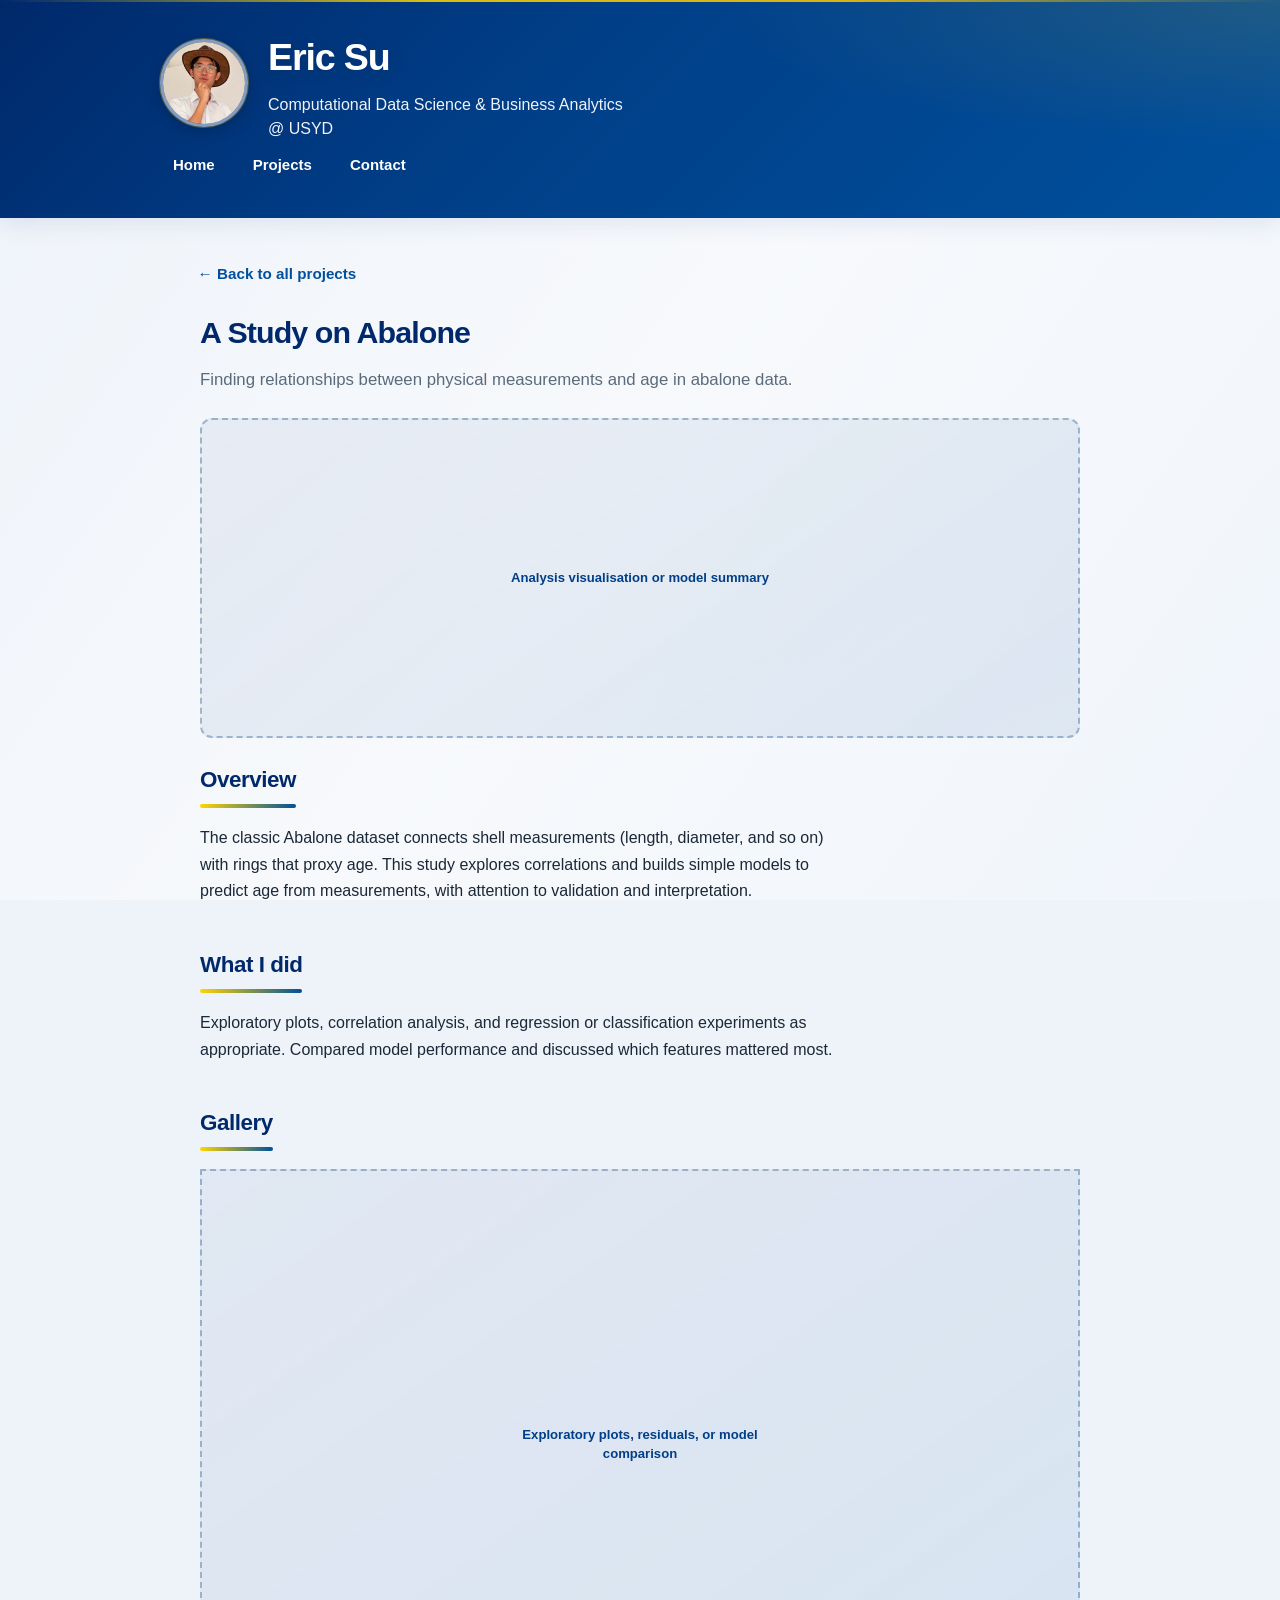
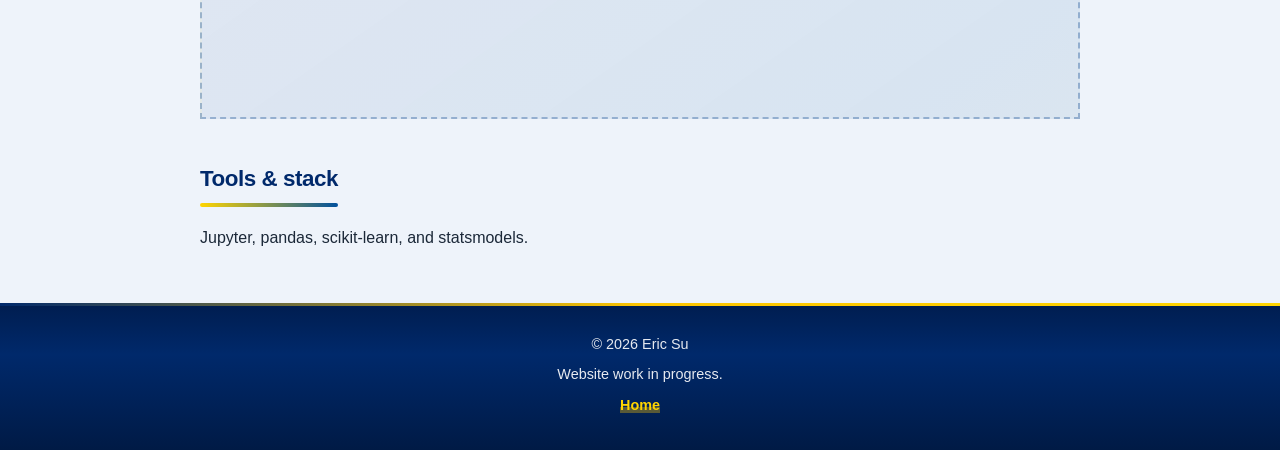
==== projects/abalone-study.html @ 63242b43 "Reformatted styling" ====
<!DOCTYPE html>
<html lang="en">
<head>
  <meta charset="UTF-8" />
  <meta name="viewport" content="width=device-width, initial-scale=1.0" />
  <title>A Study on Abalone | Eric Su</title>
  <link rel="stylesheet" href="../style.css" />
</head>
<body class="site">
  <a class="skip-link" href="#main">Skip to content</a>

  <header class="site-header">
    <div class="site-header-inner">
      <div class="site-header-brand">
        <img
          class="site-avatar"
          src="../Images/pfp.png"
          alt="Eric Su"
          width="96"
          height="96"
          decoding="async"
        />
        <div class="site-header-text">
          <h1 class="site-title">Eric Su</h1>
          <p class="site-tagline">Computational Data Science &amp; Business Analytics @ USYD</p>
        </div>
      </div>
      <nav class="nav-main" aria-label="Primary">
        <a href="../index.html">Home</a>
        <a href="../index.html#projects">Projects</a>
        <a href="../index.html#contact">Contact</a>
      </nav>
    </div>
  </header>

  <main id="main">
    <nav class="back-nav" aria-label="Breadcrumb">
      <a href="../index.html#projects">← Back to all projects</a>
    </nav>

    <h1 class="page-title">A Study on Abalone</h1>
    <p class="detail-lead">
      Finding relationships between physical measurements and age in abalone data.
    </p>

    <div class="img-placeholder img-placeholder--hero" role="img" aria-label="Featured visual: analysis or modelling output">
      <span>Analysis visualisation or model summary</span>
    </div>

    <section>
      <h2>Overview</h2>
      <p>
        The classic Abalone dataset connects shell measurements (length, diameter, and so on) with rings that proxy age.
        This study explores correlations and builds simple models to predict age from measurements, with attention to
        validation and interpretation.
      </p>
    </section>

    <section>
      <h2>What I did</h2>
      <p>
        Exploratory plots, correlation analysis, and regression or classification experiments as appropriate. Compared
        model performance and discussed which features mattered most.
      </p>
    </section>

    <section>
      <h2>Gallery</h2>
      <div class="img-placeholder" role="img" aria-label="Additional figures: exploratory plots or diagnostics">
        <span>Exploratory plots, residuals, or model comparison</span>
      </div>
    </section>

    <section>
      <h2>Tools &amp; stack</h2>
      <p>Jupyter, pandas, scikit-learn, and statsmodels.</p>
    </section>
  </main>

  <footer class="site-footer">
    <p>© 2026 Eric Su</p>
    <p>Website work in progress.</p>
    <p><a href="../index.html">Home</a></p>
  </footer>
</body>
</html>
---- style.css ----
/* Portfolio — navy & gold + lightweight motion (CSS only, GPU-friendly) */
:root {
  --color-navy-deep: #00296b;
  --color-navy: #003f88;
  --color-blue: #00509d;
  --color-gold: #fdc500;
  --color-gold-bright: #ffd500;
  --color-white: #ffffff;
  --color-off-white: #eef3fa;
  --color-muted: #5a6b7d;
  --color-text: #1b2838;
  --font-sans: "Helvetica Neue", Helvetica, Arial, sans-serif;
  --radius: 12px;
  --radius-lg: 16px;
  --shadow: 0 4px 24px rgba(0, 41, 107, 0.1);
  --shadow-hover: 0 18px 40px rgba(0, 41, 107, 0.14);
  --ease-out: cubic-bezier(0.22, 1, 0.36, 1);
  --ease-spring: cubic-bezier(0.34, 1.56, 0.64, 1);
}

@keyframes fade-rise {
  from {
    opacity: 0;
    transform: translateY(12px);
  }
  to {
    opacity: 1;
    transform: translateY(0);
  }
}

@keyframes header-glow {
  0%,
  100% {
    opacity: 0.35;
  }
  50% {
    opacity: 0.55;
  }
}

@keyframes gradient-pan {
  0% {
    background-position: 0% 50%;
  }
  50% {
    background-position: 100% 50%;
  }
  100% {
    background-position: 0% 50%;
  }
}

@keyframes shimmer {
  0% {
    transform: translateX(-100%);
  }
  100% {
    transform: translateX(100%);
  }
}

@keyframes dash-pulse {
  0%,
  100% {
    border-color: rgba(0, 63, 136, 0.28);
  }
  50% {
    border-color: rgba(0, 80, 157, 0.45);
  }
}

@keyframes intro-line {
  from {
    transform: scaleX(0);
  }
  to {
    transform: scaleX(1);
  }
}

*,
*::before,
*::after {
  box-sizing: border-box;
}

@media (prefers-reduced-motion: no-preference) {
  html {
    scroll-behavior: smooth;
  }
}

body.site {
  font-family: var(--font-sans);
  color: var(--color-text);
  margin: 0;
  line-height: 1.65;
  min-height: 100vh;
  display: flex;
  flex-direction: column;
  background-color: var(--color-off-white);
  background-image:
    radial-gradient(ellipse 120% 80% at 100% -20%, rgba(0, 80, 157, 0.09), transparent 50%),
    radial-gradient(ellipse 100% 60% at -10% 50%, rgba(253, 197, 0, 0.07), transparent 45%),
    repeating-linear-gradient(
      -8deg,
      transparent,
      transparent 48px,
      rgba(0, 63, 136, 0.022) 48px,
      rgba(0, 63, 136, 0.022) 49px
    );
  background-size: 100% 100%, 100% 100%, 100% 100%;
  background-attachment: fixed;
}

@media (prefers-reduced-motion: no-preference) {
  body.site {
    background-image:
      linear-gradient(
        125deg,
        #eef3fa 0%,
        #f7f9fc 25%,
        #f0f5fb 50%,
        #fafbfd 75%,
        #eef3fa 100%
      ),
      radial-gradient(ellipse 120% 80% at 100% -20%, rgba(0, 80, 157, 0.09), transparent 50%),
      radial-gradient(ellipse 100% 60% at -10% 50%, rgba(253, 197, 0, 0.07), transparent 45%),
      repeating-linear-gradient(
        -8deg,
        transparent,
        transparent 48px,
        rgba(0, 63, 136, 0.022) 48px,
        rgba(0, 63, 136, 0.022) 49px
      );
    background-size: 200% 200%, 100% 100%, 100% 100%, 100% 100%;
    animation: gradient-pan 28s ease-in-out infinite;
  }
}

a:focus-visible,
button:focus-visible {
  outline: 3px solid var(--color-gold-bright);
  outline-offset: 2px;
}

.skip-link {
  position: absolute;
  left: -9999px;
  z-index: 999;
  padding: 0.75rem 1rem;
  background: var(--color-navy-deep);
  color: var(--color-white);
  text-decoration: none;
  border-radius: var(--radius);
  transition: transform 0.2s var(--ease-out);
}

.skip-link:focus {
  left: 1rem;
  top: 1rem;
}

.site-header {
  position: relative;
  overflow: hidden;
  background: linear-gradient(
    135deg,
    var(--color-navy-deep) 0%,
    var(--color-navy) 42%,
    var(--color-blue) 100%
  );
  color: var(--color-white);
  padding: 1.6rem clamp(1rem, 4vw, 2.5rem) 2rem;
  box-shadow: var(--shadow);
}

.site-header::before {
  content: "";
  position: absolute;
  inset: 0;
  background: radial-gradient(
    ellipse 80% 120% at 100% 0%,
    rgba(253, 197, 0, 0.12),
    transparent 55%
  );
  pointer-events: none;
}

@media (prefers-reduced-motion: no-preference) {
  .site-header::before {
    animation: header-glow 8s ease-in-out infinite;
  }
}

.site-header::after {
  content: "";
  position: absolute;
  top: 0;
  left: 0;
  right: 0;
  height: 2px;
  background: linear-gradient(
    90deg,
    transparent,
    var(--color-gold-bright),
    var(--color-gold),
    transparent
  );
  opacity: 0.85;
}

.site-header-inner {
  position: relative;
  z-index: 1;
  max-width: 960px;
  margin: 0 auto;
}

.site-header-brand {
  display: flex;
  flex-wrap: wrap;
  align-items: center;
  gap: 1.15rem 1.25rem;
  margin-bottom: 0.25rem;
}

.site-header-text {
  flex: 1;
  min-width: min(100%, 200px);
}

.site-avatar {
  width: 88px;
  height: 88px;
  border-radius: 50%;
  object-fit: cover;
  flex-shrink: 0;
  border: 3px solid rgba(255, 255, 255, 0.45);
  box-shadow:
    0 4px 16px rgba(0, 0, 0, 0.2),
    0 0 0 1px rgba(253, 197, 0, 0.35);
  background: rgba(255, 255, 255, 0.12);
}

@media (max-width: 380px) {
  .site-avatar {
    width: 72px;
    height: 72px;
  }
}

.site-title {
  margin: 0 0 0.35rem;
  font-size: clamp(1.75rem, 4vw, 2.35rem);
  font-weight: 700;
  letter-spacing: -0.03em;
  text-shadow: 0 2px 20px rgba(0, 0, 0, 0.12);
}

.site-tagline {
  margin: 0 0 1.35rem;
  opacity: 0.94;
  font-size: 1rem;
  max-width: 42ch;
  line-height: 1.5;
}

.nav-main {
  display: flex;
  flex-wrap: wrap;
  gap: 0.4rem 0.75rem;
  align-items: center;
}

.nav-main a {
  position: relative;
  color: var(--color-white);
  text-decoration: none;
  font-weight: 600;
  font-size: 0.9375rem;
  padding: 0.45rem 0.75rem;
  border-radius: 999px;
  border: 1px solid transparent;
  transition:
    background 0.25s var(--ease-out),
    border-color 0.25s var(--ease-out),
    transform 0.2s var(--ease-out);
}

.nav-main a::after {
  content: "";
  position: absolute;
  left: 50%;
  bottom: 0.2rem;
  width: 0;
  height: 2px;
  background: var(--color-gold-bright);
  border-radius: 1px;
  transform: translateX(-50%);
  transition: width 0.28s var(--ease-out);
}

.nav-main a:hover {
  background: rgba(255, 255, 255, 0.1);
  border-color: rgba(255, 213, 0, 0.45);
}

.nav-main a:hover::after {
  width: calc(100% - 1.5rem);
}

.nav-main a[aria-current="page"] {
  background: rgba(253, 197, 0, 0.22);
  border-color: rgba(253, 197, 0, 0.65);
}

.nav-main a[aria-current="page"]::after {
  width: calc(100% - 1.5rem);
}

main {
  flex: 1;
  width: 100%;
  max-width: 960px;
  margin: 0 auto;
  padding: 2.25rem clamp(1rem, 4vw, 2.5rem) 3.25rem;
}

@media (prefers-reduced-motion: no-preference) {
  main.content-reveal > section {
    animation: fade-rise 0.7s var(--ease-out) backwards;
  }

  main.content-reveal > section:nth-child(1) {
    animation-delay: 0.05s;
  }
  main.content-reveal > section:nth-child(2) {
    animation-delay: 0.12s;
  }
  main.content-reveal > section:nth-child(3) {
    animation-delay: 0.18s;
  }
  main.content-reveal > section:nth-child(4) {
    animation-delay: 0.24s;
  }
}

section {
  margin-bottom: 2.65rem;
  position: relative;
}

section:last-of-type {
  margin-bottom: 0;
}

section > h2 {
  position: relative;
  display: inline-block;
}

h2 {
  color: var(--color-navy-deep);
  font-size: 1.4rem;
  font-weight: 700;
  margin: 0 0 1.1rem;
  padding-bottom: 0.55rem;
  letter-spacing: -0.02em;
  border-bottom: none;
}

h2::after {
  content: "";
  position: absolute;
  left: 0;
  bottom: 0;
  height: 4px;
  width: 100%;
  background: linear-gradient(90deg, var(--color-gold-bright), var(--color-blue));
  border-radius: 2px;
  transform-origin: left center;
}

@media (prefers-reduced-motion: no-preference) {
  h2::after {
    transform: scaleX(0.25);
    animation: intro-line 0.85s var(--ease-out) 0.15s forwards;
  }

  section:nth-child(2) h2::after {
    animation-delay: 0.22s;
  }
  section:nth-child(3) h2::after {
    animation-delay: 0.28s;
  }
}

h3 {
  color: var(--color-navy);
  font-size: 1.08rem;
  font-weight: 650;
  margin: 0 0 0.5rem;
}

p {
  margin: 0 0 1rem;
  max-width: 72ch;
}

p:last-child {
  margin-bottom: 0;
}

a {
  color: var(--color-blue);
  font-weight: 600;
  transition: color 0.2s var(--ease-out);
}

a:hover {
  color: var(--color-navy-deep);
}

.contact-block a,
.site-footer a {
  position: relative;
  text-decoration: none;
  background: linear-gradient(transparent 60%, rgba(253, 197, 0, 0.35) 60%);
  transition: background 0.2s var(--ease-out);
}

.contact-block a:hover,
.site-footer a:hover {
  background: linear-gradient(transparent 45%, rgba(253, 197, 0, 0.55) 45%);
}

.project-grid {
  display: grid;
  grid-template-columns: repeat(auto-fill, minmax(280px, 1fr));
  gap: 1.35rem;
  margin-top: 1.35rem;
}

.project-card {
  position: relative;
  background: var(--color-white);
  border: 1px solid rgba(0, 63, 136, 0.12);
  border-radius: var(--radius-lg);
  overflow: hidden;
  box-shadow: var(--shadow);
  display: flex;
  flex-direction: column;
  transition:
    transform 0.35s var(--ease-out),
    box-shadow 0.35s var(--ease-out),
    border-color 0.25s var(--ease-out);
}

.project-card::before {
  content: "";
  position: absolute;
  left: 0;
  top: 0;
  bottom: 0;
  width: 4px;
  background: linear-gradient(180deg, var(--color-gold-bright), var(--color-blue));
  opacity: 0;
  transition: opacity 0.3s var(--ease-out);
}

.project-card:hover {
  transform: translateY(-6px);
  box-shadow: var(--shadow-hover);
  border-color: rgba(0, 80, 157, 0.22);
}

.project-card:hover::before {
  opacity: 1;
}

.project-card:focus-within {
  outline: 2px solid rgba(0, 80, 157, 0.35);
  outline-offset: 2px;
}

@media (prefers-reduced-motion: no-preference) {
  .project-grid .project-card {
    animation: fade-rise 0.65s var(--ease-out) backwards;
  }

  .project-grid .project-card:nth-child(1) {
    animation-delay: 0.18s;
  }
  .project-grid .project-card:nth-child(2) {
    animation-delay: 0.26s;
  }
  .project-grid .project-card:nth-child(3) {
    animation-delay: 0.34s;
  }
  .project-grid .project-card:nth-child(4) {
    animation-delay: 0.42s;
  }
  .project-grid .project-card:nth-child(5) {
    animation-delay: 0.5s;
  }
}

.project-card-body {
  padding: 1.1rem 1.2rem 1.3rem;
  flex: 1;
  display: flex;
  flex-direction: column;
}

.project-card-body p {
  flex: 1;
  font-size: 0.95rem;
  color: var(--color-muted);
  line-height: 1.58;
}

.project-card h3 {
  margin-bottom: 0.6rem;
}

.project-card h3 a {
  color: var(--color-navy-deep);
  text-decoration: none;
  transition: color 0.2s var(--ease-out);
}

.project-card h3 a:hover {
  color: var(--color-blue);
}

.project-link {
  margin-top: auto;
  align-self: flex-start;
  display: inline-flex;
  align-items: center;
  gap: 0.35rem;
  font-size: 0.95rem;
  padding: 0.35rem 0;
  text-decoration: none;
  color: var(--color-blue);
  font-weight: 650;
  position: relative;
  transition: color 0.2s var(--ease-out);
}

.project-link::after {
  content: "→";
  display: inline-block;
  transition: transform 0.3s var(--ease-spring);
}

.project-link:hover {
  color: var(--color-navy-deep);
}

.project-link:hover::after {
  transform: translateX(6px);
}

.img-placeholder {
  width: 100%;
  aspect-ratio: 16 / 10;
  background: linear-gradient(
    145deg,
    rgba(0, 41, 107, 0.05) 0%,
    rgba(0, 80, 157, 0.09) 45%,
    rgba(253, 197, 0, 0.1) 100%
  );
  background-size: 200% 200%;
  border: 2px dashed rgba(0, 63, 136, 0.32);
  display: flex;
  align-items: center;
  justify-content: center;
  color: var(--color-navy);
  font-size: 0.82rem;
  font-weight: 600;
  text-align: center;
  padding: 1rem;
  position: relative;
  overflow: hidden;
}

@media (prefers-reduced-motion: no-preference) {
  .img-placeholder {
    animation: dash-pulse 5s ease-in-out infinite;
  }

  .img-placeholder::after {
    content: "";
    position: absolute;
    inset: 0;
    background: linear-gradient(
      105deg,
      transparent 0%,
      rgba(255, 255, 255, 0.28) 45%,
      transparent 90%
    );
    transform: translateX(-100%);
    animation: shimmer 4s ease-in-out infinite;
    pointer-events: none;
  }
}

.img-placeholder--hero {
  aspect-ratio: 21 / 9;
  max-height: 320px;
  border-radius: var(--radius);
  margin-bottom: 1.5rem;
}

.img-placeholder span {
  position: relative;
  z-index: 1;
  max-width: 18rem;
  line-height: 1.45;
}

.content-image {
  display: block;
  width: 100%;
  height: auto;
  border-radius: var(--radius);
  object-fit: cover;
  transition: transform 0.45s var(--ease-out);
}

.project-card:hover .content-image {
  transform: scale(1.03);
}

.project-card .content-image {
  aspect-ratio: 16 / 10;
}

.detail-hero-image {
  width: 100%;
  max-height: 320px;
  object-fit: cover;
  border-radius: var(--radius);
  margin-bottom: 1.5rem;
  display: block;
  box-shadow: var(--shadow);
}

.contact-block a {
  word-break: break-word;
}

.site-footer {
  margin-top: auto;
  position: relative;
  background: linear-gradient(180deg, #001d4f 0%, var(--color-navy-deep) 35%, #001a45 100%);
  color: rgba(255, 255, 255, 0.9);
  padding: 1.5rem clamp(1rem, 4vw, 2.5rem) 1.65rem;
  text-align: center;
  font-size: 0.9rem;
}

.site-footer::before {
  content: "";
  position: absolute;
  left: 0;
  right: 0;
  top: 0;
  height: 3px;
  background: linear-gradient(
    90deg,
    var(--color-navy-deep),
    var(--color-gold),
    var(--color-gold-bright),
    var(--color-blue),
    var(--color-navy-deep)
  );
  background-size: 200% 100%;
}

@media (prefers-reduced-motion: no-preference) {
  .site-footer::before {
    animation: gradient-pan 12s ease-in-out infinite;
  }
}

.site-footer p {
  margin: 0.4rem 0;
  max-width: none;
}

.site-footer a {
  color: var(--color-gold-bright);
}

.back-nav {
  margin-bottom: 1.35rem;
}

.back-nav a {
  display: inline-flex;
  align-items: center;
  gap: 0.45rem;
  text-decoration: none;
  font-size: 0.95rem;
  padding: 0.4rem 0.75rem 0.4rem 0;
  margin-left: -0.15rem;
  border-radius: 8px;
  transition:
    color 0.2s var(--ease-out),
    transform 0.25s var(--ease-out),
    background 0.2s var(--ease-out);
}

.back-nav a:hover {
  transform: translateX(-3px);
  background: rgba(0, 80, 157, 0.06);
  color: var(--color-navy-deep);
}

.page-title {
  color: var(--color-navy-deep);
  font-size: clamp(1.5rem, 3.5vw, 1.9rem);
  font-weight: 700;
  margin: 0 0 1rem;
  letter-spacing: -0.03em;
  line-height: 1.2;
}

@media (prefers-reduced-motion: no-preference) {
  main:not(.content-reveal) .page-title {
    animation: fade-rise 0.55s var(--ease-out) backwards;
  }

  main:not(.content-reveal) .detail-lead {
    animation: fade-rise 0.55s var(--ease-out) 0.06s backwards;
  }

  main:not(.content-reveal) .back-nav {
    animation: fade-rise 0.45s var(--ease-out) backwards;
  }
}

.detail-lead {
  font-size: 1.05rem;
  color: var(--color-muted);
  margin-bottom: 1.5rem;
  max-width: 65ch;
}

main:not(.content-reveal) section {
  animation: none;
}

@media (prefers-reduced-motion: reduce) {
  *,
  *::before,
  *::after {
    animation-duration: 0.01ms !important;
    animation-iteration-count: 1 !important;
    transition-duration: 0.01ms !important;
  }

  body.site {
    animation: none !important;
    background-image:
      radial-gradient(ellipse 120% 80% at 100% -20%, rgba(0, 80, 157, 0.09), transparent 50%),
      radial-gradient(ellipse 100% 60% at -10% 50%, rgba(253, 197, 0, 0.07), transparent 45%),
      repeating-linear-gradient(
        -8deg,
        transparent,
        transparent 48px,
        rgba(0, 63, 136, 0.022) 48px,
        rgba(0, 63, 136, 0.022) 49px
      ) !important;
    background-size: auto !important;
  }

  .project-card:hover {
    transform: none;
  }

  .project-card:hover .content-image {
    transform: none;
  }

  .nav-main a::after {
    transition: none;
  }

  html {
    scroll-behavior: auto;
  }

  h2::after {
    transform: scaleX(1) !important;
    animation: none !important;
  }

  main.content-reveal > section,
  .project-grid .project-card,
  main:not(.content-reveal) .page-title,
  main:not(.content-reveal) .detail-lead {
    animation: none !important;
    opacity: 1 !important;
    transform: none !important;
  }
}
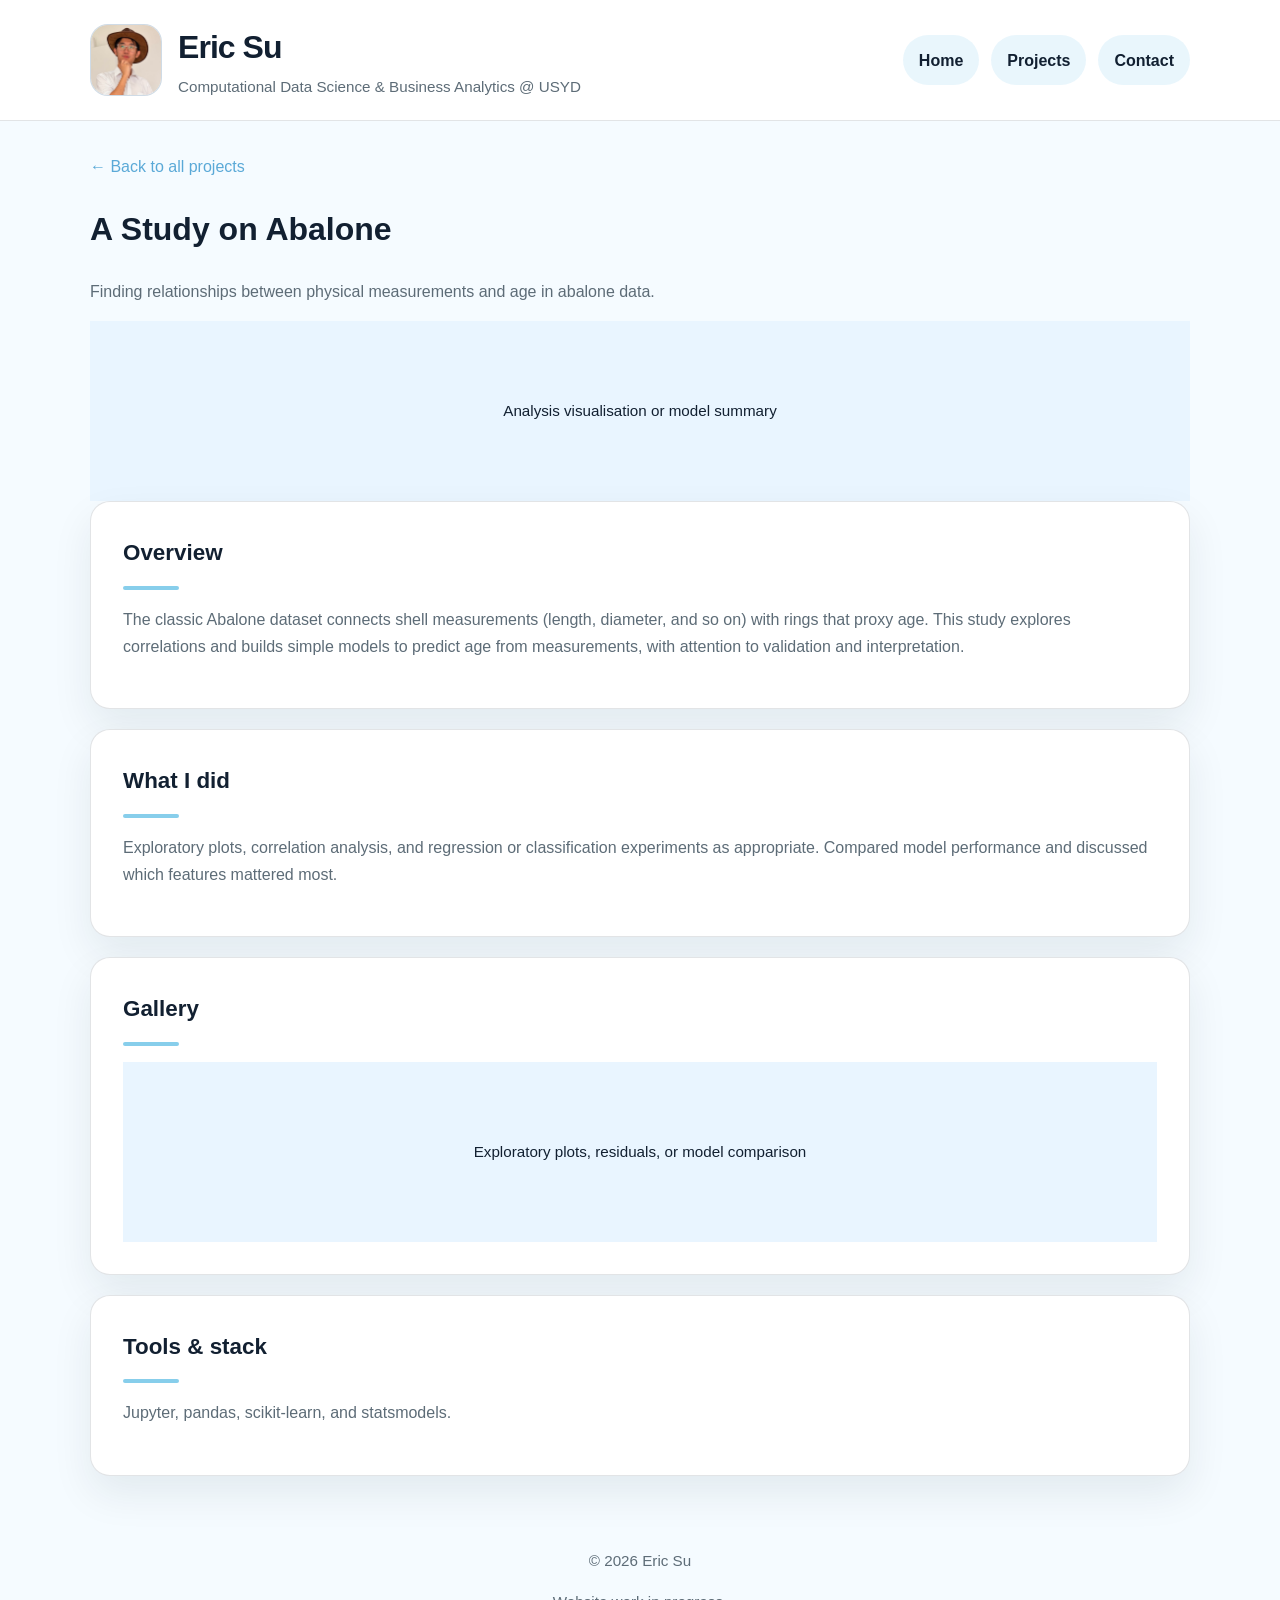
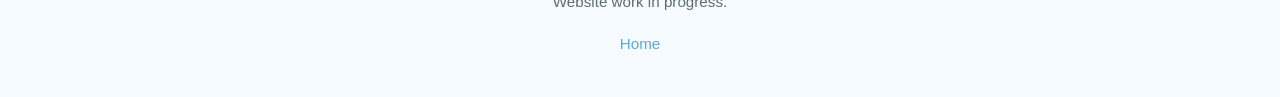
==== commit 5ea6f4e2: "Redesign 2" ====
--- a/projects/abalone-study.html
+++ b/projects/abalone-study.html
@@ -7,7 +7,6 @@
   <link rel="stylesheet" href="../style.css" />
 </head>
 <body class="site">
-  <a class="skip-link" href="#main">Skip to content</a>
 
   <header class="site-header">
     <div class="site-header-inner">
--- a/style.css
+++ b/style.css
@@ -1,538 +1,224 @@
-/* Portfolio — navy & gold + lightweight motion (CSS only, GPU-friendly) */
 :root {
-  --color-navy-deep: #00296b;
-  --color-navy: #003f88;
-  --color-blue: #00509d;
-  --color-gold: #fdc500;
-  --color-gold-bright: #ffd500;
-  --color-white: #ffffff;
-  --color-off-white: #eef3fa;
-  --color-muted: #5a6b7d;
-  --color-text: #1b2838;
-  --font-sans: "Helvetica Neue", Helvetica, Arial, sans-serif;
-  --radius: 12px;
-  --radius-lg: 16px;
-  --shadow: 0 4px 24px rgba(0, 41, 107, 0.1);
-  --shadow-hover: 0 18px 40px rgba(0, 41, 107, 0.14);
-  --ease-out: cubic-bezier(0.22, 1, 0.36, 1);
-  --ease-spring: cubic-bezier(0.34, 1.56, 0.64, 1);
-}
-
-@keyframes fade-rise {
-  from {
-    opacity: 0;
-    transform: translateY(12px);
-  }
-  to {
-    opacity: 1;
-    transform: translateY(0);
-  }
-}
-
-@keyframes header-glow {
-  0%,
-  100% {
-    opacity: 0.35;
-  }
-  50% {
-    opacity: 0.55;
-  }
-}
-
-@keyframes gradient-pan {
-  0% {
-    background-position: 0% 50%;
-  }
-  50% {
-    background-position: 100% 50%;
-  }
-  100% {
-    background-position: 0% 50%;
-  }
-}
-
-@keyframes shimmer {
-  0% {
-    transform: translateX(-100%);
-  }
-  100% {
-    transform: translateX(100%);
-  }
-}
-
-@keyframes dash-pulse {
-  0%,
-  100% {
-    border-color: rgba(0, 63, 136, 0.28);
-  }
-  50% {
-    border-color: rgba(0, 80, 157, 0.45);
-  }
-}
-
-@keyframes intro-line {
-  from {
-    transform: scaleX(0);
-  }
-  to {
-    transform: scaleX(1);
-  }
-}
-
-*,
-*::before,
-*::after {
+  --primary: #87CEEB;
+  --primary-deep: #5aa9d7;
+  --bg: #f5fbff;
+  --surface: #ffffff;
+  --surface-soft: #e9f5ff;
+  --text: #122031;
+  --muted: #5d6c77;
+  --border: rgba(18, 32, 49, 0.12);
+  --radius: 20px;
+  --shadow-soft: 0 18px 40px rgba(18, 32, 49, 0.08);
+  --max-width: 1140px;
+  --font: "Inter", "Helvetica Neue", Arial, sans-serif;
+}
+
+* {
   box-sizing: border-box;
 }
 
-@media (prefers-reduced-motion: no-preference) {
-  html {
-    scroll-behavior: smooth;
-  }
-}
-
-body.site {
-  font-family: var(--font-sans);
-  color: var(--color-text);
-  margin: 0;
-  line-height: 1.65;
-  min-height: 100vh;
-  display: flex;
-  flex-direction: column;
-  background-color: var(--color-off-white);
-  background-image:
-    radial-gradient(ellipse 120% 80% at 100% -20%, rgba(0, 80, 157, 0.09), transparent 50%),
-    radial-gradient(ellipse 100% 60% at -10% 50%, rgba(253, 197, 0, 0.07), transparent 45%),
-    repeating-linear-gradient(
-      -8deg,
-      transparent,
-      transparent 48px,
-      rgba(0, 63, 136, 0.022) 48px,
-      rgba(0, 63, 136, 0.022) 49px
-    );
-  background-size: 100% 100%, 100% 100%, 100% 100%;
-  background-attachment: fixed;
-}
-
-@media (prefers-reduced-motion: no-preference) {
-  body.site {
-    background-image:
-      linear-gradient(
-        125deg,
-        #eef3fa 0%,
-        #f7f9fc 25%,
-        #f0f5fb 50%,
-        #fafbfd 75%,
-        #eef3fa 100%
-      ),
-      radial-gradient(ellipse 120% 80% at 100% -20%, rgba(0, 80, 157, 0.09), transparent 50%),
-      radial-gradient(ellipse 100% 60% at -10% 50%, rgba(253, 197, 0, 0.07), transparent 45%),
-      repeating-linear-gradient(
-        -8deg,
-        transparent,
-        transparent 48px,
-        rgba(0, 63, 136, 0.022) 48px,
-        rgba(0, 63, 136, 0.022) 49px
-      );
-    background-size: 200% 200%, 100% 100%, 100% 100%, 100% 100%;
-    animation: gradient-pan 28s ease-in-out infinite;
-  }
-}
-
-a:focus-visible,
-button:focus-visible {
-  outline: 3px solid var(--color-gold-bright);
-  outline-offset: 2px;
-}
-
-.skip-link {
-  position: absolute;
-  left: -9999px;
-  z-index: 999;
-  padding: 0.75rem 1rem;
-  background: var(--color-navy-deep);
-  color: var(--color-white);
+html {
+  scroll-behavior: smooth;
+}
+
+body {
+  margin: 0;
+  min-height: 100%;
+  font-family: var(--font);
+  background: var(--bg);
+  color: var(--text);
+  line-height: 1.7;
+  -webkit-font-smoothing: antialiased;
+}
+
+img {
+  max-width: 100%;
+  display: block;
+}
+
+a {
+  color: var(--primary-deep);
   text-decoration: none;
+}
+
+a:hover {
+  color: var(--text);
+}
+
+.site-header {
+  background: var(--surface);
+  border-bottom: 1px solid var(--border);
+  position: sticky;
+  top: 0;
+  z-index: 10;
+}
+
+.site-header-inner {
+  max-width: var(--max-width);
+  margin: 0 auto;
+  padding: 1.25rem 1.25rem;
+  display: flex;
+  align-items: center;
+  gap: 1rem;
+  flex-wrap: wrap;
+}
+
+.site-header-brand {
+  display: flex;
+  align-items: center;
+  gap: 1rem;
+}
+
+.site-avatar {
+  width: 72px;
+  height: 72px;
+  border-radius: 18px;
+  object-fit: cover;
+  border: 1px solid var(--border);
+  background: var(--surface-soft);
+}
+
+.site-title {
+  margin: 0;
+  font-size: clamp(1.75rem, 2.5vw, 2.25rem);
+  letter-spacing: -0.03em;
+}
+
+.site-tagline {
+  margin: 0;
+  color: var(--muted);
+  font-size: 0.95rem;
+}
+
+.nav-main {
+  margin-left: auto;
+  display: flex;
+  flex-wrap: wrap;
+  gap: 0.75rem;
+}
+
+.nav-main a {
+  display: inline-flex;
+  align-items: center;
+  justify-content: center;
+  padding: 0.7rem 1rem;
+  border-radius: 999px;
+  background: rgba(135, 206, 235, 0.18);
+  color: var(--text);
+  font-weight: 600;
+  transition: transform 0.2s ease, background 0.2s ease;
+}
+
+.nav-main a:hover,
+.nav-main a[aria-current="page"] {
+  background: var(--primary);
+  color: #fff;
+}
+
+main {
+  max-width: var(--max-width);
+  margin: 2rem auto 3rem;
+  padding: 0 1.25rem;
+}
+
+main > section {
+  background: var(--surface);
+  border: 1px solid var(--border);
   border-radius: var(--radius);
-  transition: transform 0.2s var(--ease-out);
-}
-
-.skip-link:focus {
-  left: 1rem;
-  top: 1rem;
-}
-
-.site-header {
-  position: relative;
-  overflow: hidden;
-  background: linear-gradient(
-    135deg,
-    var(--color-navy-deep) 0%,
-    var(--color-navy) 42%,
-    var(--color-blue) 100%
-  );
-  color: var(--color-white);
-  padding: 1.6rem clamp(1rem, 4vw, 2.5rem) 2rem;
-  box-shadow: var(--shadow);
-}
-
-.site-header::before {
-  content: "";
-  position: absolute;
-  inset: 0;
-  background: radial-gradient(
-    ellipse 80% 120% at 100% 0%,
-    rgba(253, 197, 0, 0.12),
-    transparent 55%
-  );
-  pointer-events: none;
-}
-
-@media (prefers-reduced-motion: no-preference) {
-  .site-header::before {
-    animation: header-glow 8s ease-in-out infinite;
-  }
-}
-
-.site-header::after {
-  content: "";
-  position: absolute;
-  top: 0;
-  left: 0;
-  right: 0;
-  height: 2px;
-  background: linear-gradient(
-    90deg,
-    transparent,
-    var(--color-gold-bright),
-    var(--color-gold),
-    transparent
-  );
-  opacity: 0.85;
-}
-
-.site-header-inner {
-  position: relative;
-  z-index: 1;
-  max-width: 960px;
-  margin: 0 auto;
-}
-
-.site-header-brand {
-  display: flex;
-  flex-wrap: wrap;
-  align-items: center;
-  gap: 1.15rem 1.25rem;
-  margin-bottom: 0.25rem;
-}
-
-.site-header-text {
-  flex: 1;
-  min-width: min(100%, 200px);
-}
-
-.site-avatar {
-  width: 88px;
-  height: 88px;
-  border-radius: 50%;
-  object-fit: cover;
-  flex-shrink: 0;
-  border: 3px solid rgba(255, 255, 255, 0.45);
-  box-shadow:
-    0 4px 16px rgba(0, 0, 0, 0.2),
-    0 0 0 1px rgba(253, 197, 0, 0.35);
-  background: rgba(255, 255, 255, 0.12);
-}
-
-@media (max-width: 380px) {
-  .site-avatar {
-    width: 72px;
-    height: 72px;
-  }
-}
-
-.site-title {
-  margin: 0 0 0.35rem;
-  font-size: clamp(1.75rem, 4vw, 2.35rem);
-  font-weight: 700;
-  letter-spacing: -0.03em;
-  text-shadow: 0 2px 20px rgba(0, 0, 0, 0.12);
-}
-
-.site-tagline {
-  margin: 0 0 1.35rem;
-  opacity: 0.94;
-  font-size: 1rem;
-  max-width: 42ch;
-  line-height: 1.5;
-}
-
-.nav-main {
-  display: flex;
-  flex-wrap: wrap;
-  gap: 0.4rem 0.75rem;
-  align-items: center;
-}
-
-.nav-main a {
-  position: relative;
-  color: var(--color-white);
-  text-decoration: none;
-  font-weight: 600;
-  font-size: 0.9375rem;
-  padding: 0.45rem 0.75rem;
-  border-radius: 999px;
-  border: 1px solid transparent;
-  transition:
-    background 0.25s var(--ease-out),
-    border-color 0.25s var(--ease-out),
-    transform 0.2s var(--ease-out);
-}
-
-.nav-main a::after {
-  content: "";
-  position: absolute;
-  left: 50%;
-  bottom: 0.2rem;
-  width: 0;
-  height: 2px;
-  background: var(--color-gold-bright);
-  border-radius: 1px;
-  transform: translateX(-50%);
-  transition: width 0.28s var(--ease-out);
-}
-
-.nav-main a:hover {
-  background: rgba(255, 255, 255, 0.1);
-  border-color: rgba(255, 213, 0, 0.45);
-}
-
-.nav-main a:hover::after {
-  width: calc(100% - 1.5rem);
-}
-
-.nav-main a[aria-current="page"] {
-  background: rgba(253, 197, 0, 0.22);
-  border-color: rgba(253, 197, 0, 0.65);
-}
-
-.nav-main a[aria-current="page"]::after {
-  width: calc(100% - 1.5rem);
-}
-
-main {
-  flex: 1;
-  width: 100%;
-  max-width: 960px;
-  margin: 0 auto;
-  padding: 2.25rem clamp(1rem, 4vw, 2.5rem) 3.25rem;
-}
-
-@media (prefers-reduced-motion: no-preference) {
-  main.content-reveal > section {
-    animation: fade-rise 0.7s var(--ease-out) backwards;
-  }
-
-  main.content-reveal > section:nth-child(1) {
-    animation-delay: 0.05s;
-  }
-  main.content-reveal > section:nth-child(2) {
-    animation-delay: 0.12s;
-  }
-  main.content-reveal > section:nth-child(3) {
-    animation-delay: 0.18s;
-  }
-  main.content-reveal > section:nth-child(4) {
-    animation-delay: 0.24s;
-  }
-}
-
-section {
-  margin-bottom: 2.65rem;
-  position: relative;
-}
-
-section:last-of-type {
-  margin-bottom: 0;
-}
-
-section > h2 {
-  position: relative;
-  display: inline-block;
+  padding: 2rem;
+  box-shadow: var(--shadow-soft);
+}
+
+main > section + section {
+  margin-top: 1.25rem;
 }
 
 h2 {
-  color: var(--color-navy-deep);
+  margin: 0 0 1rem 0;
+  color: var(--text);
   font-size: 1.4rem;
-  font-weight: 700;
-  margin: 0 0 1.1rem;
-  padding-bottom: 0.55rem;
-  letter-spacing: -0.02em;
-  border-bottom: none;
 }
 
 h2::after {
   content: "";
-  position: absolute;
-  left: 0;
-  bottom: 0;
+  display: block;
+  width: 3.5rem;
   height: 4px;
+  background: var(--primary);
+  border-radius: 999px;
+  margin-top: 0.85rem;
+}
+
+p {
+  margin: 0 0 1rem 0;
+  max-width: none;
+  color: var(--muted);
+}
+
+.about-text {
   width: 100%;
-  background: linear-gradient(90deg, var(--color-gold-bright), var(--color-blue));
-  border-radius: 2px;
-  transform-origin: left center;
-}
-
-@media (prefers-reduced-motion: no-preference) {
-  h2::after {
-    transform: scaleX(0.25);
-    animation: intro-line 0.85s var(--ease-out) 0.15s forwards;
-  }
-
-  section:nth-child(2) h2::after {
-    animation-delay: 0.22s;
-  }
-  section:nth-child(3) h2::after {
-    animation-delay: 0.28s;
-  }
-}
-
-h3 {
-  color: var(--color-navy);
-  font-size: 1.08rem;
-  font-weight: 650;
-  margin: 0 0 0.5rem;
-}
-
-p {
-  margin: 0 0 1rem;
-  max-width: 72ch;
-}
-
-p:last-child {
-  margin-bottom: 0;
-}
-
-a {
-  color: var(--color-blue);
-  font-weight: 600;
-  transition: color 0.2s var(--ease-out);
-}
-
-a:hover {
-  color: var(--color-navy-deep);
-}
-
-.contact-block a,
-.site-footer a {
-  position: relative;
-  text-decoration: none;
-  background: linear-gradient(transparent 60%, rgba(253, 197, 0, 0.35) 60%);
-  transition: background 0.2s var(--ease-out);
-}
-
-.contact-block a:hover,
-.site-footer a:hover {
-  background: linear-gradient(transparent 45%, rgba(253, 197, 0, 0.55) 45%);
+  display: block;
 }
 
 .project-grid {
   display: grid;
-  grid-template-columns: repeat(auto-fill, minmax(280px, 1fr));
-  gap: 1.35rem;
-  margin-top: 1.35rem;
+  gap: 1.25rem;
+  grid-template-columns: repeat(auto-fit, minmax(260px, 1fr));
+  margin-top: 1.5rem;
 }
 
 .project-card {
-  position: relative;
-  background: var(--color-white);
-  border: 1px solid rgba(0, 63, 136, 0.12);
-  border-radius: var(--radius-lg);
+  display: flex;
+  flex-direction: column;
+  border-radius: 18px;
   overflow: hidden;
-  box-shadow: var(--shadow);
+  border: 1px solid var(--border);
+  background: var(--surface);
+  transition: transform 0.25s ease, box-shadow 0.25s ease;
+}
+
+.project-card:hover {
+  transform: translateY(-4px);
+  box-shadow: 0 18px 40px rgba(18, 32, 49, 0.12);
+}
+
+.content-image {
+  width: 100%;
+  aspect-ratio: 16 / 10;
+  object-fit: cover;
+}
+
+.img-placeholder {
+  min-height: 180px;
+  padding: 1.25rem;
+  display: flex;
+  align-items: center;
+  justify-content: center;
+  background: var(--surface-soft);
+  color: var(--text);
+  font-size: 0.95rem;
+  text-align: center;
+}
+
+.project-card-body {
+  padding: 1.35rem;
   display: flex;
   flex-direction: column;
-  transition:
-    transform 0.35s var(--ease-out),
-    box-shadow 0.35s var(--ease-out),
-    border-color 0.25s var(--ease-out);
-}
-
-.project-card::before {
-  content: "";
-  position: absolute;
-  left: 0;
-  top: 0;
-  bottom: 0;
-  width: 4px;
-  background: linear-gradient(180deg, var(--color-gold-bright), var(--color-blue));
-  opacity: 0;
-  transition: opacity 0.3s var(--ease-out);
-}
-
-.project-card:hover {
-  transform: translateY(-6px);
-  box-shadow: var(--shadow-hover);
-  border-color: rgba(0, 80, 157, 0.22);
-}
-
-.project-card:hover::before {
-  opacity: 1;
-}
-
-.project-card:focus-within {
-  outline: 2px solid rgba(0, 80, 157, 0.35);
-  outline-offset: 2px;
-}
-
-@media (prefers-reduced-motion: no-preference) {
-  .project-grid .project-card {
-    animation: fade-rise 0.65s var(--ease-out) backwards;
-  }
-
-  .project-grid .project-card:nth-child(1) {
-    animation-delay: 0.18s;
-  }
-  .project-grid .project-card:nth-child(2) {
-    animation-delay: 0.26s;
-  }
-  .project-grid .project-card:nth-child(3) {
-    animation-delay: 0.34s;
-  }
-  .project-grid .project-card:nth-child(4) {
-    animation-delay: 0.42s;
-  }
-  .project-grid .project-card:nth-child(5) {
-    animation-delay: 0.5s;
-  }
-}
-
-.project-card-body {
-  padding: 1.1rem 1.2rem 1.3rem;
-  flex: 1;
-  display: flex;
-  flex-direction: column;
+  gap: 0.75rem;
+}
+
+.project-card h3 {
+  margin: 0;
+  font-size: 1.05rem;
+}
+
+.project-card h3 a {
+  color: var(--text);
 }
 
 .project-card-body p {
-  flex: 1;
-  font-size: 0.95rem;
-  color: var(--color-muted);
-  line-height: 1.58;
-}
-
-.project-card h3 {
-  margin-bottom: 0.6rem;
-}
-
-.project-card h3 a {
-  color: var(--color-navy-deep);
-  text-decoration: none;
-  transition: color 0.2s var(--ease-out);
-}
-
-.project-card h3 a:hover {
-  color: var(--color-blue);
+  margin: 0;
+  color: var(--muted);
 }
 
 .project-link {
@@ -541,271 +227,59 @@
   display: inline-flex;
   align-items: center;
   gap: 0.35rem;
-  font-size: 0.95rem;
-  padding: 0.35rem 0;
-  text-decoration: none;
-  color: var(--color-blue);
-  font-weight: 650;
-  position: relative;
-  transition: color 0.2s var(--ease-out);
-}
-
-.project-link::after {
-  content: "→";
-  display: inline-block;
-  transition: transform 0.3s var(--ease-spring);
+  padding: 0.75rem 1rem;
+  border-radius: 999px;
+  background: var(--primary);
+  color: #fff;
+  font-size: 0.95rem;
+  font-weight: 700;
+  transition: transform 0.2s ease;
 }
 
 .project-link:hover {
-  color: var(--color-navy-deep);
-}
-
-.project-link:hover::after {
-  transform: translateX(6px);
-}
-
-.img-placeholder {
-  width: 100%;
-  aspect-ratio: 16 / 10;
-  background: linear-gradient(
-    145deg,
-    rgba(0, 41, 107, 0.05) 0%,
-    rgba(0, 80, 157, 0.09) 45%,
-    rgba(253, 197, 0, 0.1) 100%
-  );
-  background-size: 200% 200%;
-  border: 2px dashed rgba(0, 63, 136, 0.32);
-  display: flex;
-  align-items: center;
-  justify-content: center;
-  color: var(--color-navy);
-  font-size: 0.82rem;
-  font-weight: 600;
+  transform: translateY(-2px);
+}
+
+.contact-block p {
+  margin: 0 0 0.85rem 0;
+  color: var(--muted);
+}
+
+.contact-block a {
+  color: var(--primary-deep);
+  font-weight: 700;
+}
+
+.site-footer {
+  max-width: var(--max-width);
+  margin: 0 auto;
+  padding: 1.5rem 1.25rem;
   text-align: center;
-  padding: 1rem;
-  position: relative;
-  overflow: hidden;
-}
-
-@media (prefers-reduced-motion: no-preference) {
-  .img-placeholder {
-    animation: dash-pulse 5s ease-in-out infinite;
-  }
-
-  .img-placeholder::after {
-    content: "";
-    position: absolute;
-    inset: 0;
-    background: linear-gradient(
-      105deg,
-      transparent 0%,
-      rgba(255, 255, 255, 0.28) 45%,
-      transparent 90%
-    );
-    transform: translateX(-100%);
-    animation: shimmer 4s ease-in-out infinite;
-    pointer-events: none;
-  }
-}
-
-.img-placeholder--hero {
-  aspect-ratio: 21 / 9;
-  max-height: 320px;
-  border-radius: var(--radius);
-  margin-bottom: 1.5rem;
-}
-
-.img-placeholder span {
-  position: relative;
-  z-index: 1;
-  max-width: 18rem;
-  line-height: 1.45;
-}
-
-.content-image {
-  display: block;
-  width: 100%;
-  height: auto;
-  border-radius: var(--radius);
-  object-fit: cover;
-  transition: transform 0.45s var(--ease-out);
-}
-
-.project-card:hover .content-image {
-  transform: scale(1.03);
-}
-
-.project-card .content-image {
-  aspect-ratio: 16 / 10;
-}
-
-.detail-hero-image {
-  width: 100%;
-  max-height: 320px;
-  object-fit: cover;
-  border-radius: var(--radius);
-  margin-bottom: 1.5rem;
-  display: block;
-  box-shadow: var(--shadow);
-}
-
-.contact-block a {
-  word-break: break-word;
-}
-
-.site-footer {
-  margin-top: auto;
-  position: relative;
-  background: linear-gradient(180deg, #001d4f 0%, var(--color-navy-deep) 35%, #001a45 100%);
-  color: rgba(255, 255, 255, 0.9);
-  padding: 1.5rem clamp(1rem, 4vw, 2.5rem) 1.65rem;
-  text-align: center;
-  font-size: 0.9rem;
-}
-
-.site-footer::before {
-  content: "";
-  position: absolute;
-  left: 0;
-  right: 0;
-  top: 0;
-  height: 3px;
-  background: linear-gradient(
-    90deg,
-    var(--color-navy-deep),
-    var(--color-gold),
-    var(--color-gold-bright),
-    var(--color-blue),
-    var(--color-navy-deep)
-  );
-  background-size: 200% 100%;
-}
-
-@media (prefers-reduced-motion: no-preference) {
-  .site-footer::before {
-    animation: gradient-pan 12s ease-in-out infinite;
-  }
-}
-
-.site-footer p {
-  margin: 0.4rem 0;
-  max-width: none;
-}
-
-.site-footer a {
-  color: var(--color-gold-bright);
-}
-
-.back-nav {
-  margin-bottom: 1.35rem;
-}
-
-.back-nav a {
-  display: inline-flex;
-  align-items: center;
-  gap: 0.45rem;
-  text-decoration: none;
-  font-size: 0.95rem;
-  padding: 0.4rem 0.75rem 0.4rem 0;
-  margin-left: -0.15rem;
-  border-radius: 8px;
-  transition:
-    color 0.2s var(--ease-out),
-    transform 0.25s var(--ease-out),
-    background 0.2s var(--ease-out);
-}
-
-.back-nav a:hover {
-  transform: translateX(-3px);
-  background: rgba(0, 80, 157, 0.06);
-  color: var(--color-navy-deep);
-}
-
-.page-title {
-  color: var(--color-navy-deep);
-  font-size: clamp(1.5rem, 3.5vw, 1.9rem);
-  font-weight: 700;
-  margin: 0 0 1rem;
-  letter-spacing: -0.03em;
-  line-height: 1.2;
-}
-
-@media (prefers-reduced-motion: no-preference) {
-  main:not(.content-reveal) .page-title {
-    animation: fade-rise 0.55s var(--ease-out) backwards;
-  }
-
-  main:not(.content-reveal) .detail-lead {
-    animation: fade-rise 0.55s var(--ease-out) 0.06s backwards;
-  }
-
-  main:not(.content-reveal) .back-nav {
-    animation: fade-rise 0.45s var(--ease-out) backwards;
-  }
-}
-
-.detail-lead {
-  font-size: 1.05rem;
-  color: var(--color-muted);
-  margin-bottom: 1.5rem;
-  max-width: 65ch;
-}
-
-main:not(.content-reveal) section {
-  animation: none;
-}
-
-@media (prefers-reduced-motion: reduce) {
-  *,
-  *::before,
-  *::after {
-    animation-duration: 0.01ms !important;
-    animation-iteration-count: 1 !important;
-    transition-duration: 0.01ms !important;
-  }
-
-  body.site {
-    animation: none !important;
-    background-image:
-      radial-gradient(ellipse 120% 80% at 100% -20%, rgba(0, 80, 157, 0.09), transparent 50%),
-      radial-gradient(ellipse 100% 60% at -10% 50%, rgba(253, 197, 0, 0.07), transparent 45%),
-      repeating-linear-gradient(
-        -8deg,
-        transparent,
-        transparent 48px,
-        rgba(0, 63, 136, 0.022) 48px,
-        rgba(0, 63, 136, 0.022) 49px
-      ) !important;
-    background-size: auto !important;
-  }
-
-  .project-card:hover {
-    transform: none;
-  }
-
-  .project-card:hover .content-image {
-    transform: none;
-  }
-
-  .nav-main a::after {
-    transition: none;
-  }
-
-  html {
-    scroll-behavior: auto;
-  }
-
-  h2::after {
-    transform: scaleX(1) !important;
-    animation: none !important;
-  }
-
-  main.content-reveal > section,
-  .project-grid .project-card,
-  main:not(.content-reveal) .page-title,
-  main:not(.content-reveal) .detail-lead {
-    animation: none !important;
-    opacity: 1 !important;
-    transform: none !important;
-  }
-}
+  color: var(--muted);
+  font-size: 0.95rem;
+}
+
+@media (max-width: 780px) {
+  .site-header-inner {
+    flex-direction: column;
+    align-items: flex-start;
+  }
+
+  .nav-main {
+    width: 100%;
+    justify-content: flex-start;
+  }
+
+  main {
+    margin: 1.5rem auto;
+  }
+
+  main > section {
+    padding: 1.5rem;
+  }
+
+  .project-link {
+    width: 100%;
+    justify-content: center;
+  }
+}
